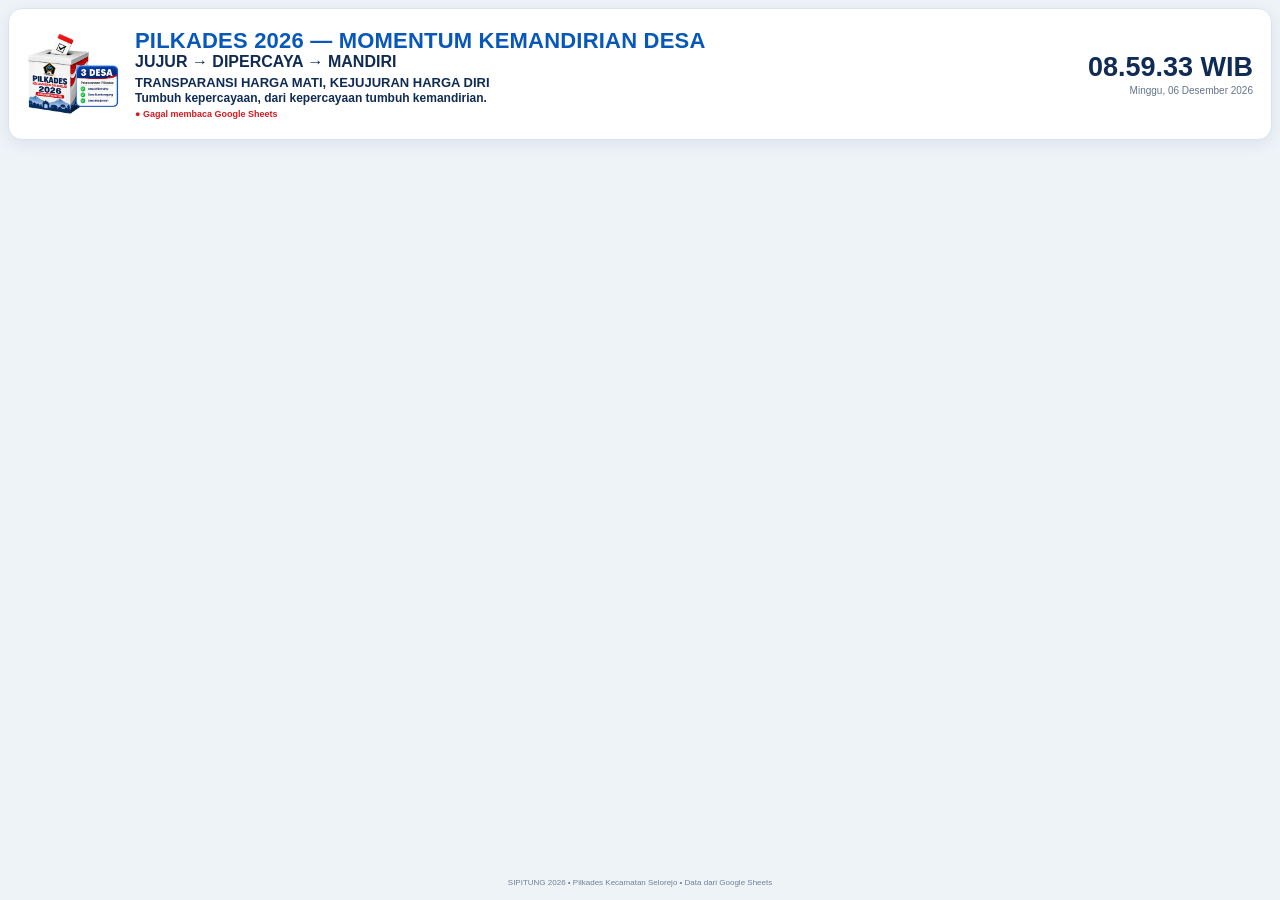
==== dashboard.html @ ed3a8e75 "Update greeting from 'Hello' to 'Goodbye'" ====
<!doctype html>
<html lang="id">
<head>
<meta charset="utf-8">
<meta name="viewport" content="width=device-width,initial-scale=1">
<title>SIPITUNG 2026</title>
<style>
*{box-sizing:border-box}
html,body{margin:0;width:100%;height:100%;overflow:hidden;font-family:Arial,sans-serif;background:#eef3f8;color:#102c55}
body{padding:8px}
.page{height:calc(100vh - 16px);display:flex;flex-direction:column;gap:7px;min-height:0}
.head{height:132px;flex:none;background:#fff;border:1px solid #dbe4ee;border-radius:14px;padding:8px 18px;display:flex;justify-content:space-between;align-items:center;box-shadow:0 4px 15px #102c5514}
.brand{display:flex;align-items:center;gap:16px;min-width:0}
.brand img{width:92px;height:92px;object-fit:contain;flex:none}
.small{font-size:10px;font-weight:900;letter-spacing:2px;color:#0758b8}
.title{font-size:22px;font-weight:900;line-height:1.05;color:#0758b8;letter-spacing:.2px}
.sub{font-size:16px;color:#102c55;font-weight:900;line-height:1.05;margin-top:2px;max-width:850px}.slogan{font-size:12px;color:#102c55;font-weight:800;line-height:1.25;margin-top:4px;max-width:850px}.slogan strong{font-size:13px}.slogan span{font-size:12px}
.status{font-size:9px;color:#159447;font-weight:700;margin-top:3px}
.err{color:#d71920}
.clock{text-align:right}
.time{font-size:27px;font-weight:900}
.date{font-size:10px;color:#64748b;margin-top:2px}

.grid{flex:1;min-height:0;display:grid;grid-template-columns:repeat(3,1fr);gap:9px}
.desa{--accent:#0b73d1;background:#fff;border:1px solid #dbe4ee;border-radius:14px;padding:8px;display:flex;flex-direction:column;min-width:0;min-height:0;height:100%;box-shadow:0 4px 15px #102c5514;overflow:hidden;position:relative}
.desa:before{content:"";position:absolute;left:0;right:0;top:0;height:4px;background:var(--accent)}
.desa::-webkit-scrollbar{width:5px}.desa::-webkit-scrollbar-track{background:transparent}.desa::-webkit-scrollbar-thumb{background:#cbd5e1;border-radius:8px}.desa{scrollbar-width:thin;scrollbar-color:#cbd5e1 transparent}
.desa[data-desa="BANJARSARI"]{--accent:#0b73d1}
.desa[data-desa="SIDOMULYO"]{--accent:#19a974}
.desa[data-desa="SUMBERAGUNG"]{--accent:#f59e0b}
.dhead{height:58px;flex:none;display:flex;align-items:center;gap:8px;border-bottom:2px solid #e7edf4}
.dhead img{width:49px;height:49px;object-fit:contain}
.dn{font-size:18px;font-weight:900;color:var(--accent)}
.ds{font-size:7px;color:#64748b;font-weight:700;font-style:italic;line-height:1.2;margin-top:3px;max-width:250px}.live-dot{display:none}

.metrics{display:grid;grid-template-columns:1fr 1fr;gap:4px;margin-top:5px}
.m{background:#f7f9fc;border:1px solid #e5ebf2;border-radius:7px;padding:4px 6px;min-width:0}
.m:hover{background:#f2f7fd;border-color:#cfdceb}.metrics .m:nth-child(3){border-left:3px solid #19a974;padding-left:5px}
.lab{font-size:6.5px;font-weight:800;color:#64748b}
.val{font-size:16px;font-weight:900;margin-top:1px}
.wide{grid-column:span 2}

.bar{height:6px;background:#e7edf4;border-radius:9px;overflow:hidden;margin-top:3px}
.fill{height:100%;background:#0b73d1;border-radius:9px;transition:width .5s ease}

.result{margin-top:5px;border:1px solid #dfe7f0;border-radius:10px;background:#fbfdff;padding:7px}
.result-title{font-size:7.5px;font-weight:900;color:#49647f;letter-spacing:.3px;margin-bottom:4px}

.result-body{display:grid;grid-template-columns:96px 1fr;gap:7px;align-items:center}
.donut-wrap{position:relative;width:88px;height:88px;margin:auto}
.donut{width:88px;height:88px;transform:rotate(-90deg)}
.donut-bg{fill:none;stroke:#e8eef5;stroke-width:14}
.donut-seg{fill:none;stroke-width:14;stroke-linecap:butt;transition:stroke-dasharray .6s ease,stroke-dashoffset .6s ease}
.seg1{stroke:#0b73d1}.seg2{stroke:#19a974}.seg3{stroke:#f59e0b}
.donut-center{position:absolute;inset:0;display:flex;flex-direction:column;align-items:center;justify-content:center;text-align:center}
.donut-total{font-size:16px;font-weight:900;color:#102c55;line-height:1}
.donut-label{font-size:6.5px;color:#718096;font-weight:800;margin-top:2px}
.no-vote{font-size:10px;color:#94a3b8;font-weight:800;line-height:1.2}

.gender-head{display:grid;grid-template-columns:1fr 70px 68px;align-items:center;gap:4px;padding:0 2px 4px;border-bottom:1px solid #e5ebf2;color:#4b6480;font-size:7px;font-weight:900}
.gender-head .g{text-align:center}
.legend{display:grid;gap:0}
.legend-row{display:grid;grid-template-columns:1fr 70px 68px;align-items:center;gap:4px;min-height:27px;border-bottom:1px solid #edf1f5;font-size:8px}
.legend-row:last-child{border-bottom:0}
.swatch{width:9px;height:9px;border-radius:3px;display:inline-block;margin-right:5px}
.sw1{background:#0b73d1}.sw2{background:#19a974}.sw3{background:#f59e0b}
    .winner-card{margin-top:6px;padding:6px 9px;border-radius:8px;border:1px solid #f0d58a;background:linear-gradient(135deg,#fffaf0,#fffdf8);display:flex;align-items:center;justify-content:space-between;gap:8px}
    .winner-left{min-width:0}
    .winner-label{font-size:6.5px;font-weight:900;color:#a66a00;letter-spacing:.5px;text-transform:uppercase}
    .winner-name{font-size:10px;font-weight:900;color:#102c55;white-space:nowrap;overflow:hidden;text-overflow:ellipsis;margin-top:2px}
    .winner-detail{font-size:9px;font-weight:900;color:#a66a00;white-space:nowrap}
    .winner-trophy{font-size:18px;flex:none}
    .legend-row.winner-row{background:#fffaf0;border-radius:5px}
    .legend-row.winner-row .candidate-name{font-weight:900}
.legend-name{font-weight:900;color:#102c55;display:flex;align-items:center;min-width:0;white-space:nowrap;overflow:hidden;text-overflow:ellipsis}
.candidate-name{font-size:9px;font-weight:900;letter-spacing:.1px;overflow:hidden;text-overflow:ellipsis}
.candidate-no{font-size:7px;color:#718096;font-weight:900;margin-right:4px}
.total-val{text-align:right;font-size:12px;font-weight:900;color:#102c55}
.legend-pct{text-align:right;font-size:15px;font-weight:900;line-height:1;color:var(--candidate-color,#102c55);white-space:nowrap}
.result-body{grid-template-columns:130px 1fr}
.donut-wrap{width:112px;height:112px}
.donut{width:112px;height:112px}
.donut-total{font-size:18px}
.donut-label{font-size:7px}
.no-vote{font-size:9px}
.cand{display:none}.c{display:none}
.num{width:25px;height:25px;border-radius:50%;background:#102c55;color:#fff;display:flex;align-items:center;justify-content:center;font-weight:900;font-size:12px}
.cn{font-size:9px;font-weight:800}.cv{font-size:18px;font-weight:900}

.dusun-section{margin-top:7px;border-top:1px solid #e3eaf2;padding-top:6px}.dusun-section-title{font-size:7px;font-weight:900;color:#49647f;letter-spacing:.45px;margin-bottom:5px}.village-winner{margin-top:7px}
.dusun-btn{display:none;margin-top:5px;width:100%;border:1px solid #dbe4ee;background:#f7f9fc;color:var(--accent);border-radius:7px;padding:5px 8px;font-size:7px;font-weight:900;letter-spacing:.2px;cursor:pointer}
.dusun-btn:hover{background:#eef5fb;border-color:var(--accent)}
.dusun-modal{position:fixed;inset:0;background:rgba(16,44,85,.42);display:none;align-items:center;justify-content:center;padding:20px;z-index:9999}
.dusun-modal.show{display:flex}
.dusun-box{width:min(1000px,96vw);max-height:88vh;overflow:auto;background:#fff;border:1px solid #dbe4ee;border-radius:14px;box-shadow:0 18px 55px rgba(16,44,85,.25);padding:14px}
.dusun-head{display:flex;justify-content:space-between;align-items:flex-start;gap:12px;border-bottom:1px solid #e5ebf2;padding-bottom:9px;margin-bottom:10px}
.dusun-title{font-size:15px;font-weight:900;color:var(--accent)}
.dusun-sub{font-size:8px;color:#64748b;font-weight:800;margin-top:4px}
.dusun-close{border:0;background:#eef3f8;color:#102c55;border-radius:7px;width:28px;height:28px;font-weight:900;cursor:pointer}
.dusun-table-wrap{overflow-x:auto}
.dusun-table{width:100%;border-collapse:separate;border-spacing:0;font-size:9px;color:#102c55}
.dusun-table th{background:#f3f7fb;color:#49647f;font-size:7px;font-weight:900;text-transform:uppercase;padding:7px 8px;border-bottom:1px solid #dfe7f0;text-align:right;white-space:nowrap}
.dusun-table th:first-child,.dusun-table td:first-child{text-align:left}
.dusun-table td{padding:8px;border-bottom:1px solid #edf1f5;text-align:right;font-weight:800;white-space:nowrap}
.dusun-table tbody tr:hover td{background:#fbfdff}
.dusun-table .dusun-name{font-weight:900;color:#102c55}
.dusun-table .total-row td{background:#f7f9fc;font-weight:900;border-top:1px solid #dbe4ee}
.dusun-table .candidate-head{color:var(--accent)}
.dusun-table .winner-head{color:#15803d;text-align:left!important}
.dusun-table td.winner-cell{text-align:left!important;font-weight:900}
.winner-badge{display:inline-block;background:#eaf8ef;color:#15803d;border:1px solid #bfe8cb;border-radius:999px;padding:4px 7px;font-size:7px;line-height:1.1;white-space:nowrap}
.winner-badge.tie{background:#fff7e6;color:#a16207;border-color:#f4d38b}
.winner-badge.none{background:#f5f7fa;color:#64748b;border-color:#dfe5ec}
.dusun-empty{padding:18px;text-align:center;color:#94a3b8;font-weight:800;font-size:9px}
.dusun-note{margin-top:8px;font-size:7px;color:#718096;line-height:1.4}

.foot{height:20px;flex:none;text-align:center;font-size:8px;color:#718096;display:flex;align-items:center;justify-content:center}

@media(max-width:1100px){
  .result-body{grid-template-columns:96px 1fr}
  .donut-wrap,.donut{width:92px;height:92px}
}
@media(max-width:900px){
  html,body{overflow:auto;height:auto}
  .page{height:auto;min-height:0}
  .grid{grid-template-columns:1fr}
  .head{height:auto}
  .desa{height:auto;min-height:0}
}
</style>
</head>

<body>
<div class="page">
<header class="head">
  <div class="brand">
    <img src="[data-uri]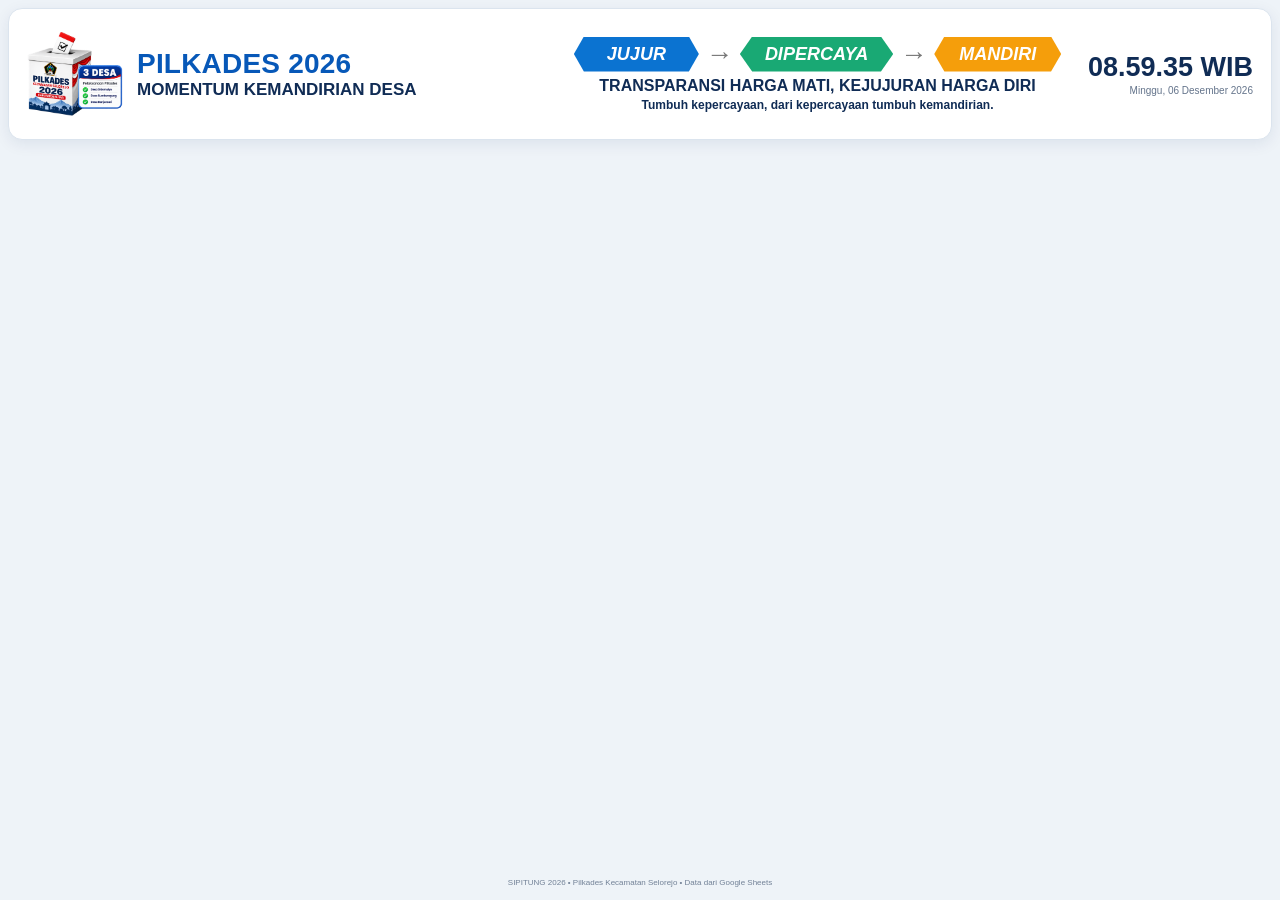
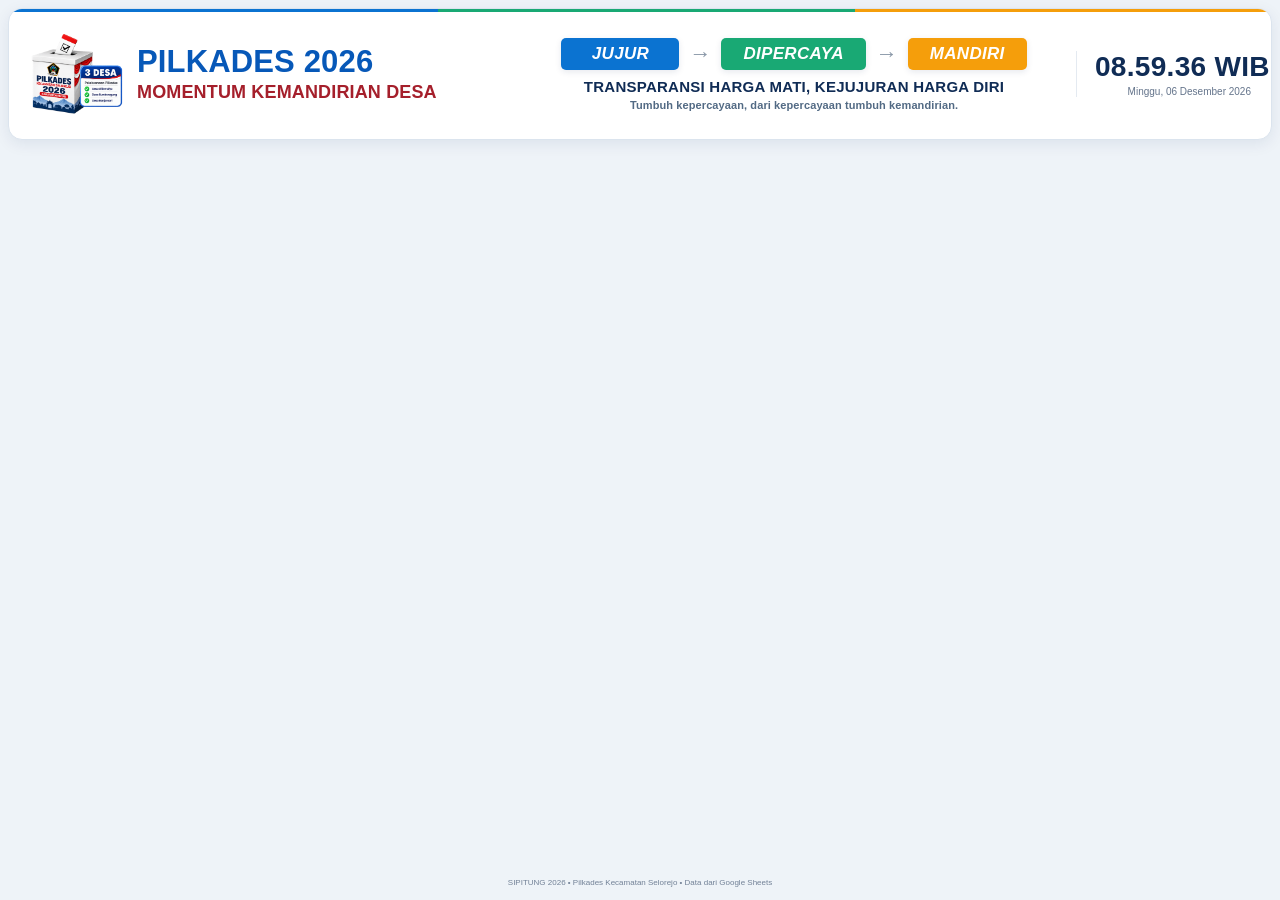
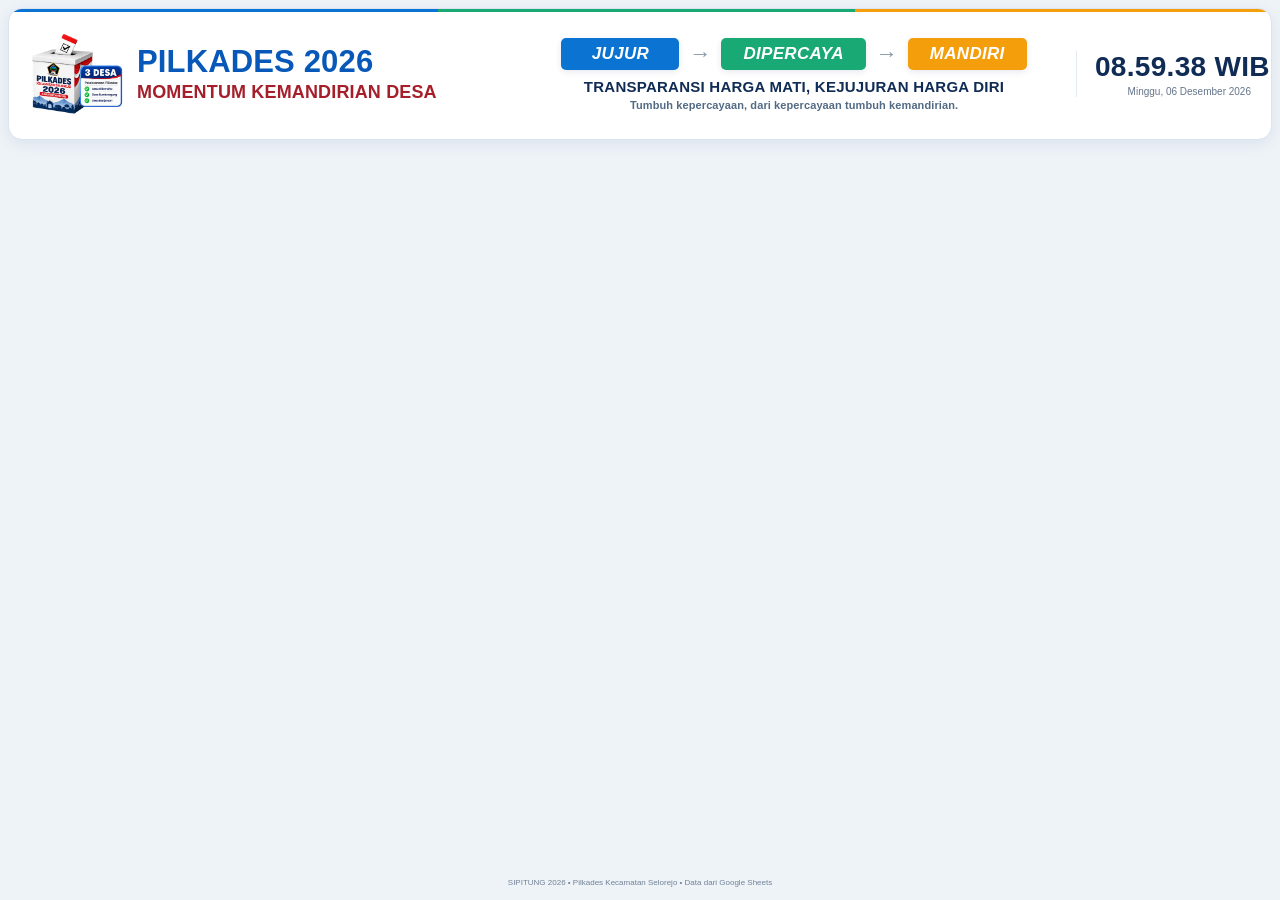
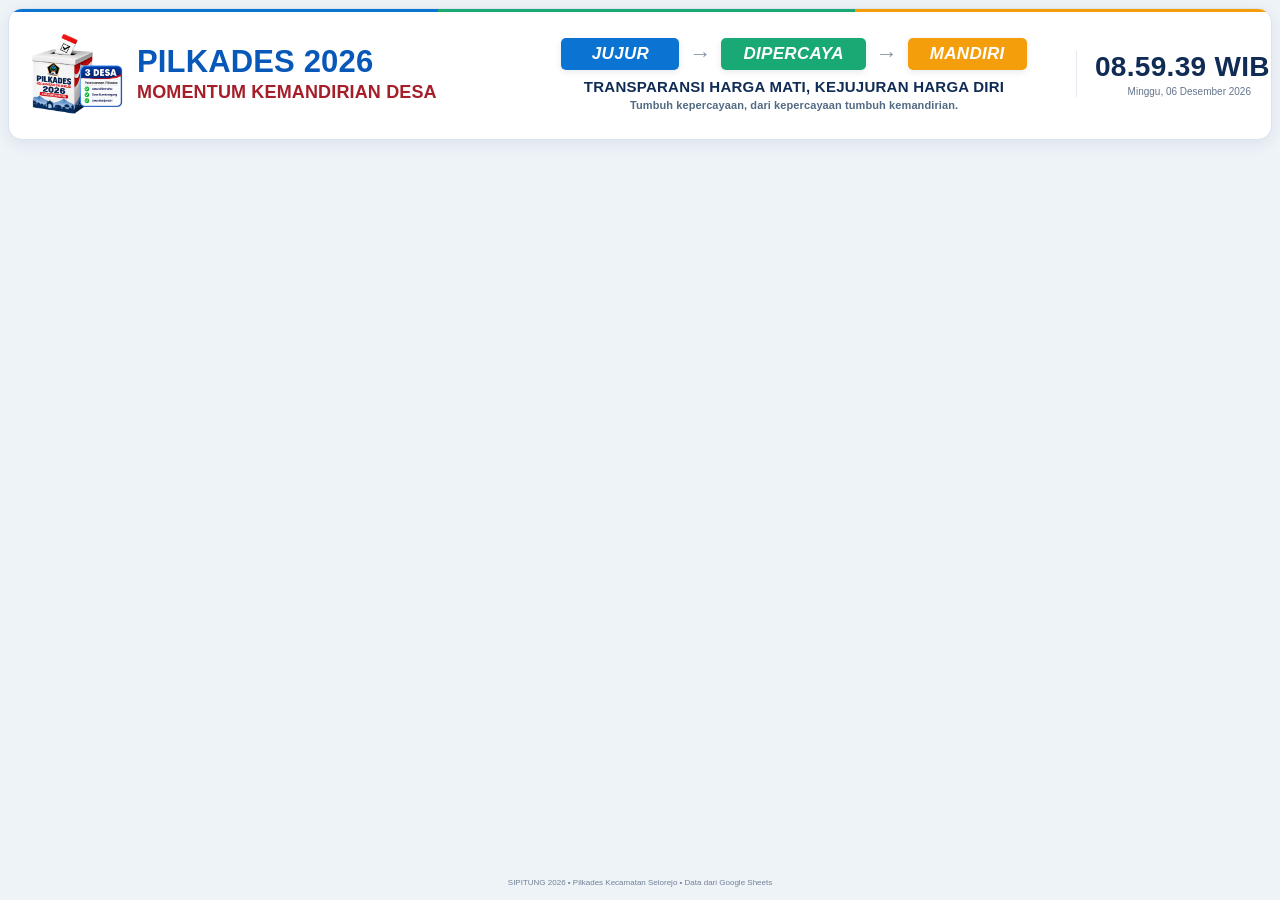
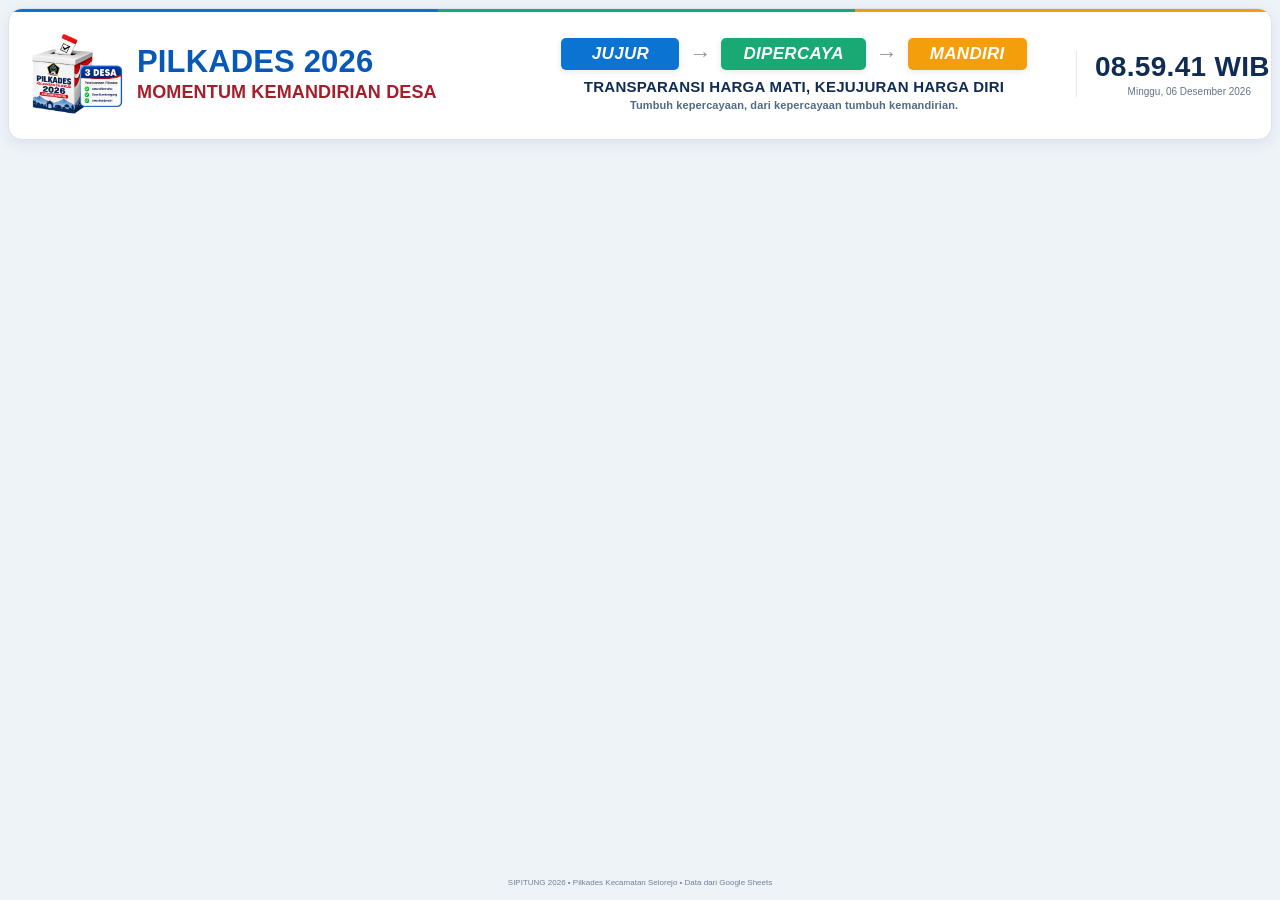
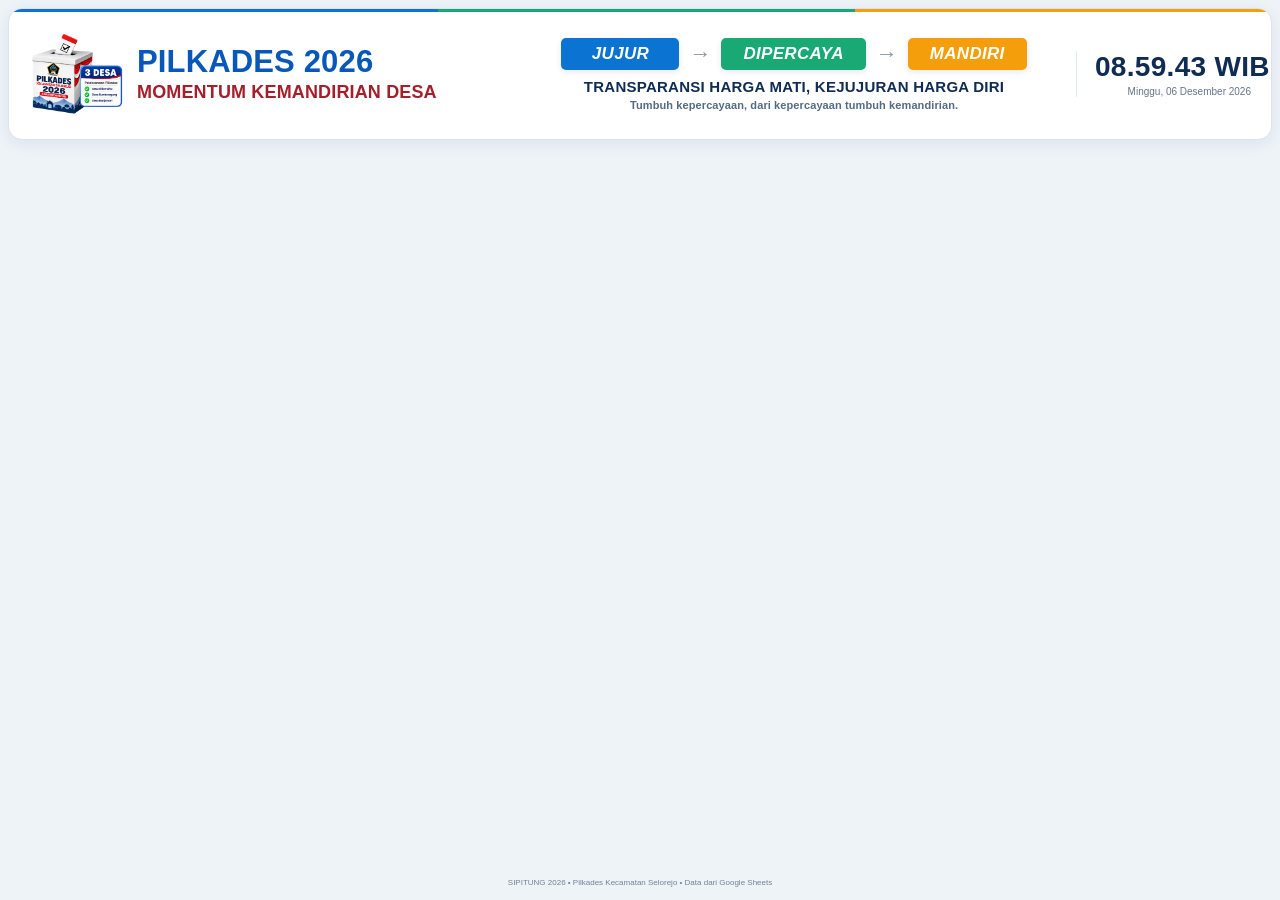
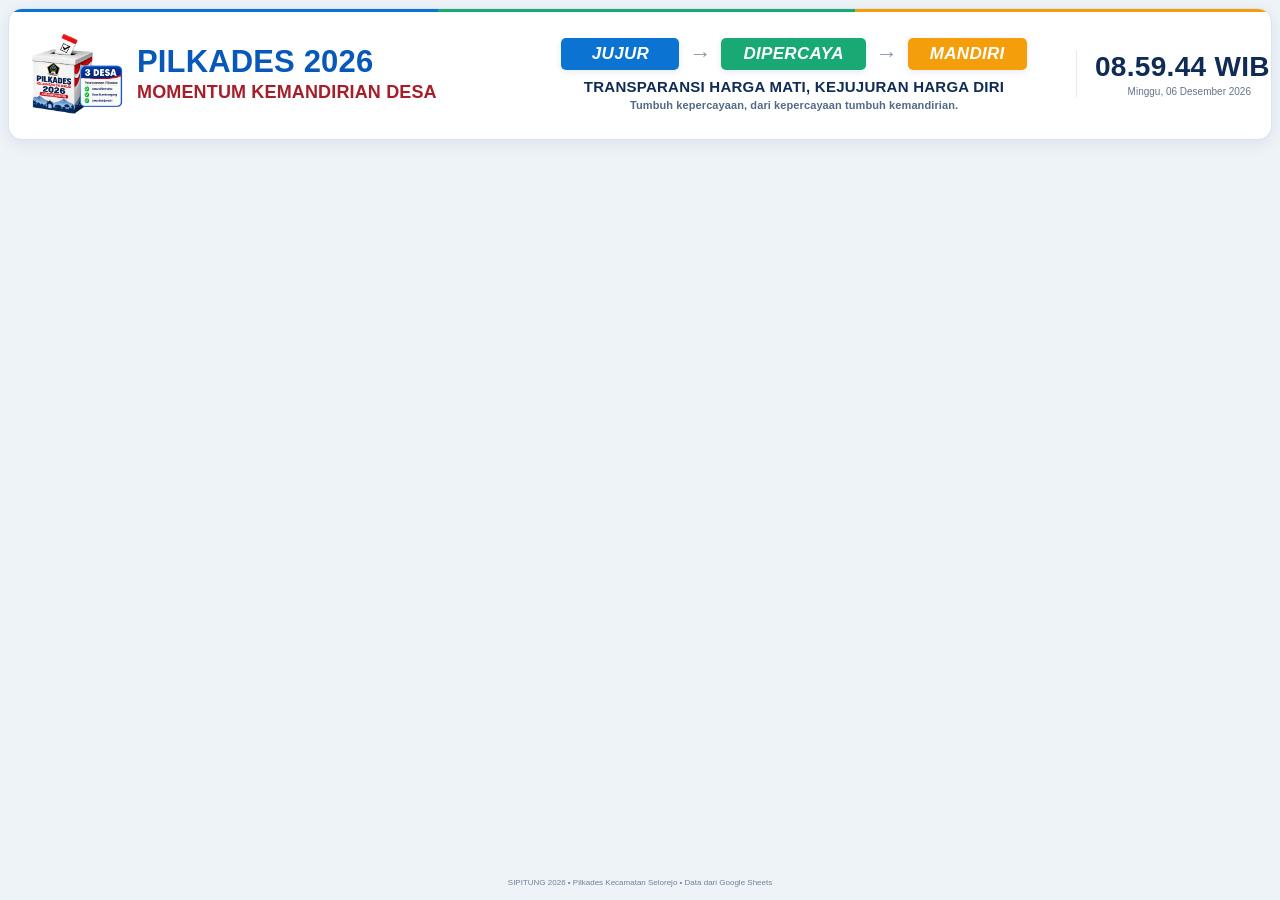
